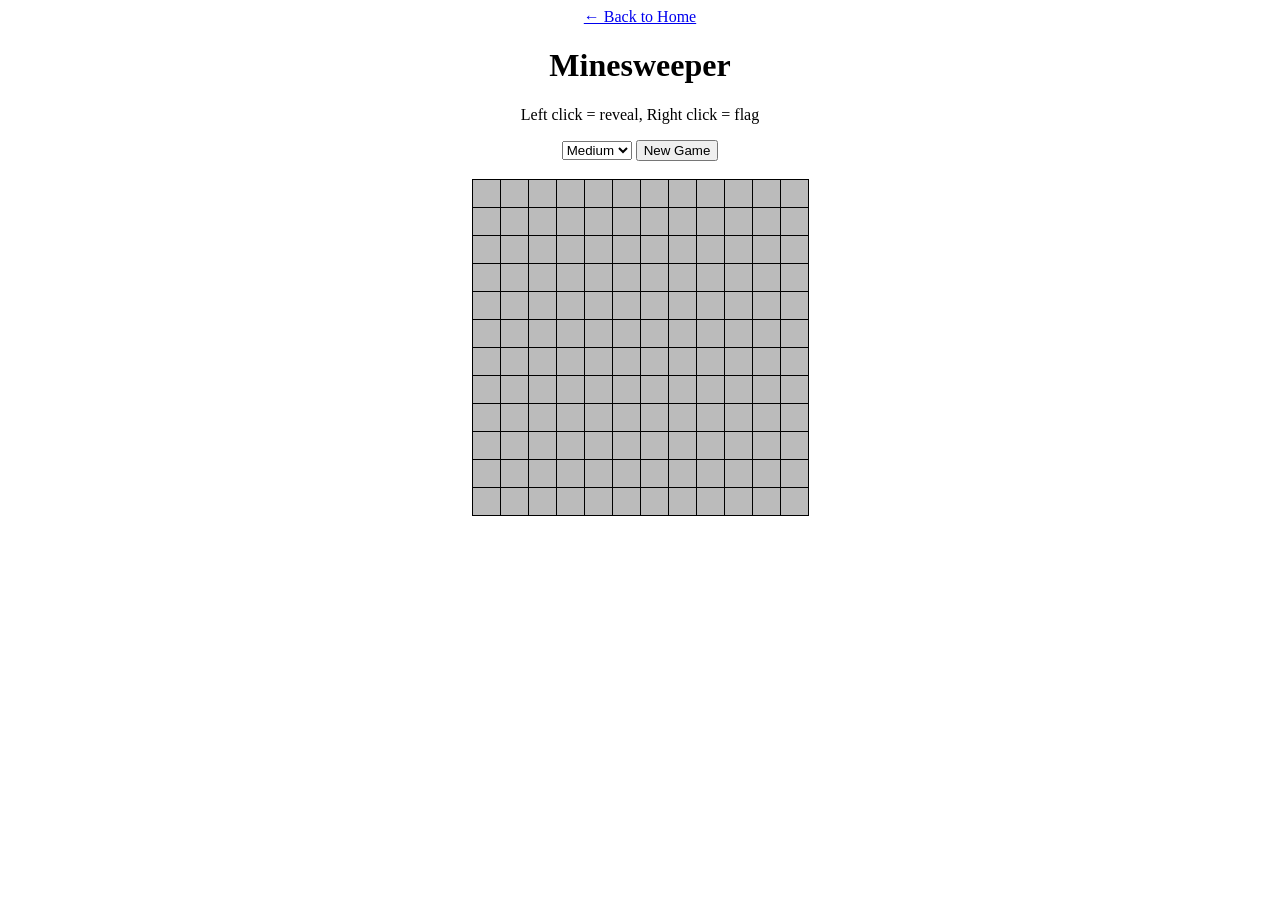
==== games/minesweeper/index.html @ 5e5aa6dc "minesweeper initial commit" ====
<!DOCTYPE html>
<html lang="de">
<head>
    <meta charset="UTF-8">
    <title>Minesweeper</title>
    <link rel="stylesheet" href="style.css">
</head>
<body>
    <header class="top-bar">
        <a href="../../index.html" class="back-button">
            ← Back to Home
        </a>

        <h1>Minesweeper</h1>

        <div class="header-placeholder"></div>
    </header>
    <p id="status">Left click = reveal, Right click = flag</p>
    <select id="size" onchange="generateGrid()">
        <option value="small">Small</option>
        <option value="medium" selected>Medium</option>
        <option value="large">Large</option>
    </select>
    <button onclick="generateGrid()">New Game</button>
    <br><br>
    <table id="grid"></table>

    <script src="script.js"></script>
</body>
</html>
---- games/minesweeper/style.css ----
body { text-align: center; }
#grid { border-collapse: collapse; margin: 0 auto; }
#grid td {
    width: 25px;
    height: 25px;
    border: 1px solid black;
    text-align: center;
    background: #bbb;
    cursor: pointer;
}
#grid td.clicked { background: white; }
#grid td.mine { background: red; }
#grid td.flag { background: #bbb; color: red; font-weight: bold; }
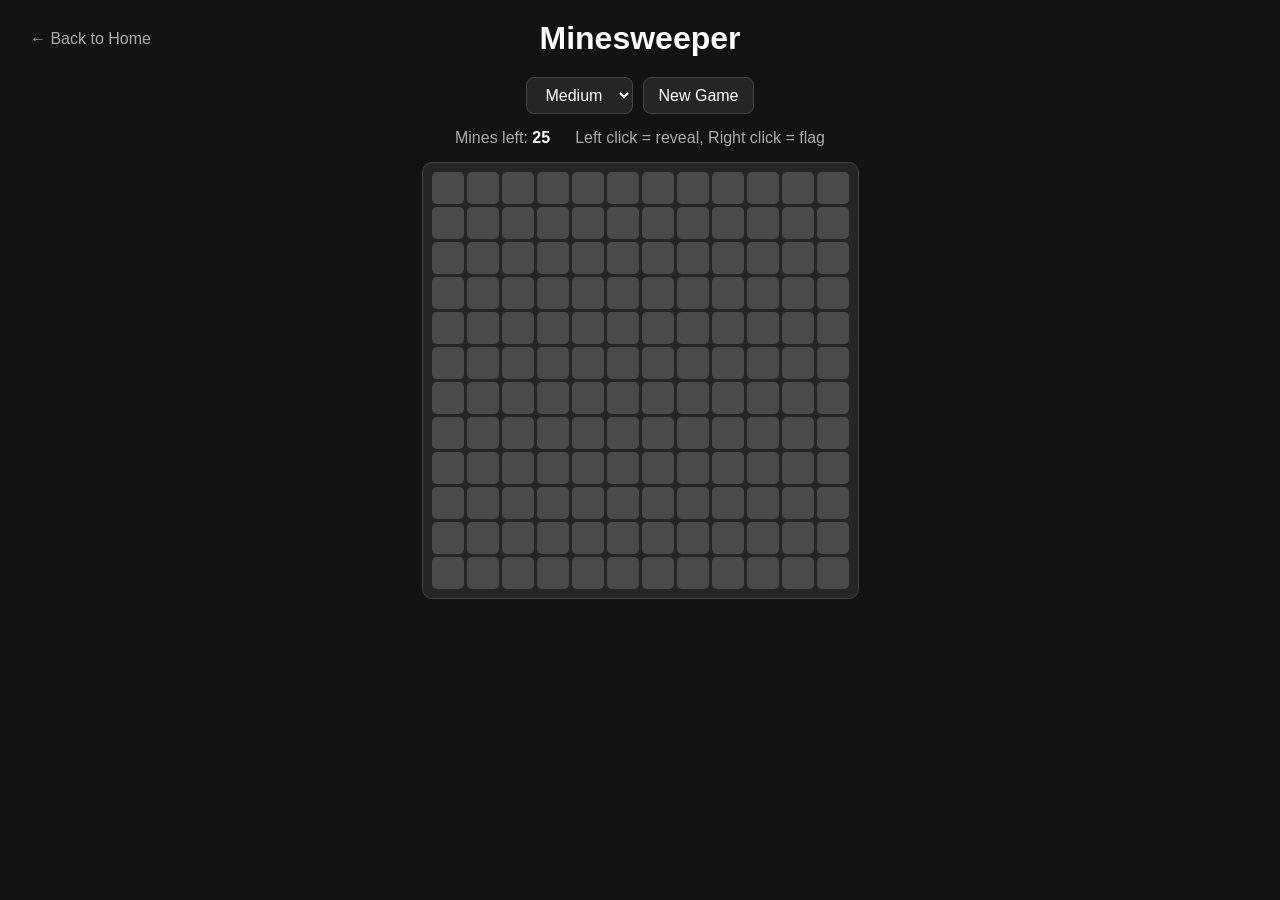
==== commit 138c33c7: "Minesweeper" ====
--- a/games/minesweeper/index.html
+++ b/games/minesweeper/index.html
@@ -2,28 +2,34 @@
 <html lang="de">
 <head>
     <meta charset="UTF-8">
+    <meta name="viewport" content="width=device-width, initial-scale=1.0">
     <title>Minesweeper</title>
     <link rel="stylesheet" href="style.css">
 </head>
 <body>
     <header class="top-bar">
-        <a href="../../index.html" class="back-button">
-            ← Back to Home
-        </a>
-
+        <a href="../../index.html" class="back-button">← Back to Home</a>
         <h1>Minesweeper</h1>
-
         <div class="header-placeholder"></div>
     </header>
-    <p id="status">Left click = reveal, Right click = flag</p>
-    <select id="size" onchange="generateGrid()">
-        <option value="small">Small</option>
-        <option value="medium" selected>Medium</option>
-        <option value="large">Large</option>
-    </select>
-    <button onclick="generateGrid()">New Game</button>
-    <br><br>
-    <table id="grid"></table>
+
+    <main class="game">
+        <div class="controls">
+            <select id="size" onchange="generateGrid()">
+                <option value="small">Small</option>
+                <option value="medium" selected>Medium</option>
+                <option value="large">Large</option>
+            </select>
+            <button onclick="generateGrid()">New Game</button>
+        </div>
+
+        <div class="info">
+            <span class="counter">Mines left: <b id="mines-left">0</b></span>
+            <span id="status">Left click = reveal, Right click = flag</span>
+        </div>
+
+        <table id="grid"></table>
+    </main>
 
     <script src="script.js"></script>
 </body>
--- a/games/minesweeper/style.css
+++ b/games/minesweeper/style.css
@@ -1,13 +1,217 @@
-body { text-align: center; }
-#grid { border-collapse: collapse; margin: 0 auto; }
+/* Minesweeper - passend zum dunklen Design der Startseite */
+
+* {
+    box-sizing: border-box;
+}
+
+body {
+    margin: 0;
+    font-family: Arial, sans-serif;
+    background-color: #121212;
+    color: white;
+    text-align: center;
+}
+
+/* Kopfzeile mit Zurueck-Button */
+
+.top-bar {
+    display: flex;
+    align-items: center;
+    justify-content: space-between;
+    padding: 20px 30px;
+}
+
+.top-bar h1 {
+    margin: 0;
+    font-size: 32px;
+}
+
+.back-button,
+.header-placeholder {
+    width: 160px; /* gleich breit, damit der Titel mittig bleibt */
+}
+
+.back-button {
+    color: #aaaaaa;
+    text-decoration: none;
+    text-align: left;
+}
+
+.back-button:hover {
+    color: white;
+}
+
+/* Steuerung und Infozeile */
+
+.controls {
+    display: flex;
+    justify-content: center;
+    gap: 10px;
+    margin-bottom: 15px;
+}
+
+select,
+button {
+    font-size: 16px;
+    padding: 8px 14px;
+    background-color: #252525;
+    color: white;
+    border: 1px solid #444444;
+    border-radius: 8px;
+    cursor: pointer;
+}
+
+button:hover,
+select:hover {
+    background-color: #383838;
+}
+
+.info {
+    display: flex;
+    justify-content: center;
+    gap: 25px;
+    margin-bottom: 15px;
+    color: #aaaaaa;
+}
+
+.counter b {
+    color: white;
+}
+
+#status.win  { color: #4caf50; font-weight: bold; }
+#status.lose { color: #ff5252; font-weight: bold; }
+
+/* Spielfeld */
+
+#grid {
+    border-collapse: separate;
+    border-spacing: 3px;
+    margin: 0 auto 40px;
+    background-color: #252525;
+    border: 1px solid #444444;
+    border-radius: 10px;
+    padding: 6px;
+    user-select: none;
+}
+
 #grid td {
-    width: 25px;
-    height: 25px;
-    border: 1px solid black;
+    width: 32px;
+    height: 32px;
+    padding: 0;
+    border-radius: 5px;
+    background-color: #4a4a4a;
+    font-size: 18px;
+    font-weight: bold;
     text-align: center;
-    background: #bbb;
+    vertical-align: middle;
     cursor: pointer;
 }
-#grid td.clicked { background: white; }
-#grid td.mine { background: red; }
-#grid td.flag { background: #bbb; color: red; font-weight: bold; }
+
+#grid td:hover {
+    background-color: #5c5c5c;
+}
+
+/* Aufgedecktes Feld */
+#grid td.clicked {
+    background-color: #1c1c1c;
+    cursor: default;
+}
+
+/* Farbige Zahlen (hell genug fuer den dunklen Hintergrund) */
+#grid td[data-num="1"] { color: #4fa3ff; }
+#grid td[data-num="2"] { color: #4caf50; }
+#grid td[data-num="3"] { color: #ff5252; }
+#grid td[data-num="4"] { color: #b388ff; }
+#grid td[data-num="5"] { color: #ff9800; }
+#grid td[data-num="6"] { color: #26c6da; }
+#grid td[data-num="7"] { color: #f06292; }
+#grid td[data-num="8"] { color: #bdbdbd; }
+
+/* Minen */
+#grid td.mine {
+    background-color: #9e9e9e;
+    cursor: default;
+}
+
+/* die Mine, auf die man geklickt hat */
+#grid td.mine.hit {
+    background-color: #e53935;
+}
+
+/* Einfache Bombe: schwarzer Kreis mit Zuendschnur und Glanzpunkt */
+.bomb {
+    display: inline-block;
+    position: relative;
+    width: 16px;
+    height: 16px;
+    margin-top: 3px;
+    border-radius: 50%;
+    background-color: #111111;
+    vertical-align: middle;
+}
+
+.bomb::before { /* Zuendschnur */
+    content: "";
+    position: absolute;
+    top: -4px;
+    right: 0;
+    width: 3px;
+    height: 7px;
+    background-color: #111111;
+    transform: rotate(40deg);
+}
+
+.bomb::after { /* Glanzpunkt */
+    content: "";
+    position: absolute;
+    top: 4px;
+    left: 4px;
+    width: 4px;
+    height: 4px;
+    border-radius: 50%;
+    background-color: #888888;
+}
+
+/* Einfache Flagge: Stange + rotes Dreieck */
+.flag-icon {
+    display: inline-block;
+    position: relative;
+    width: 14px;
+    height: 18px;
+    vertical-align: middle;
+}
+
+.flag-icon::before { /* Stange */
+    content: "";
+    position: absolute;
+    left: 2px;
+    top: 0;
+    width: 2px;
+    height: 18px;
+    background-color: #e0e0e0;
+}
+
+.flag-icon::after { /* Fahne */
+    content: "";
+    position: absolute;
+    left: 4px;
+    top: 0;
+    border-top: 5px solid transparent;
+    border-bottom: 5px solid transparent;
+    border-left: 10px solid #ff5252;
+}
+
+/* falsch gesetzte Flagge am Spielende */
+#grid td.wrong-flag {
+    background-color: #2a2a2a;
+    opacity: 0.5;
+}
+
+/* Kleine Bildschirme */
+@media (max-width: 600px) {
+    .top-bar { padding: 15px; }
+    .back-button, .header-placeholder { width: auto; }
+    .header-placeholder { display: none; }
+    #grid td { width: 22px; height: 22px; font-size: 14px; }
+    .bomb { width: 12px; height: 12px; }
+}
